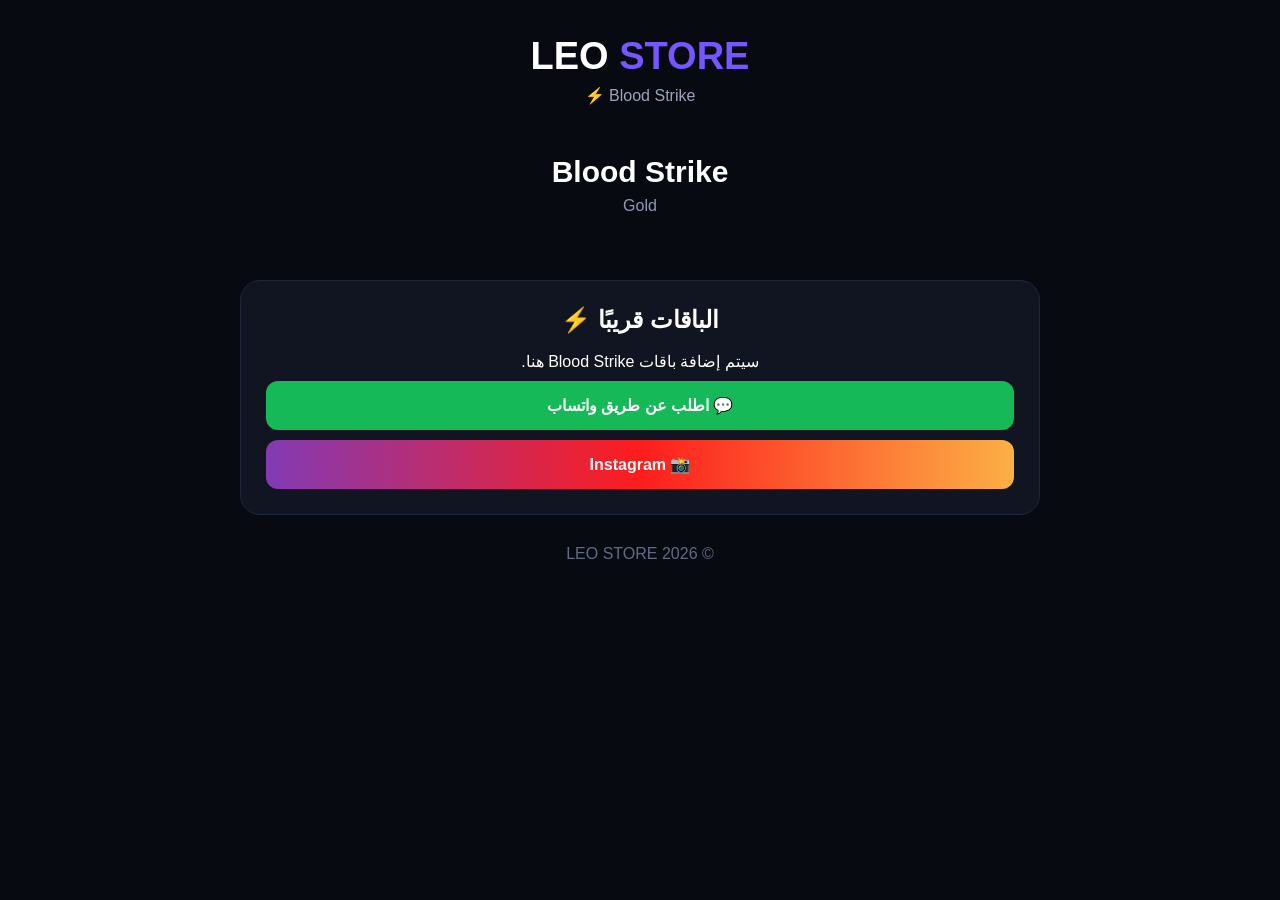
==== blood-strike.html @ f44fde8f "Add initial HTML structure for Blood Strike page" ====
<!DOCTYPE html>
<html lang="ar" dir="rtl">
<head>
<meta charset="UTF-8">
<meta name="viewport" content="width=device-width, initial-scale=1.0">
<title>Blood Strike | LEO STORE</title>
<link rel="stylesheet" href="style.css">
</head>

<body>

<header>
    <div class="logo">LEO <span>STORE</span></div>
    <p>Blood Strike ⚡</p>
</header>

<main>

<section class="hero">
    <h1>Blood Strike</h1>
    <p>Gold</p>
</section>

<section class="contact">
    <h2>الباقات قريبًا ⚡</h2>
    <p>سيتم إضافة باقات Blood Strike هنا.</p>

    <a class="whatsapp"
       href="https://wa.me/201108302815?text=مرحباً%20LEO%20STORE%20أريد%20شحن%20Blood%20Strike"
       target="_blank">
       💬 اطلب عن طريق واتساب
    </a>

    <a class="instagram"
       href="https://www.instagram.com/mohamedabdelazizx/"
       target="_blank">
       📸 Instagram
    </a>
</section>

</main>

<footer>© 2026 LEO STORE</footer>

</body>
</html>
---- style.css ----
* {
    box-sizing: border-box;
    margin: 0;
    padding: 0;
}

body {
    font-family: Arial, Tahoma, sans-serif;
    background: #080a12;
    color: white;
    min-height: 100vh;
}

a {
    text-decoration: none;
    color: white;
}

button {
    font-family: inherit;
}


/* HEADER */

header {
    text-align: center;
    padding: 35px 15px 20px;
}

.logo {
    font-size: 38px;
    font-weight: bold;
}

.logo span {
    color: #7657ff;
}

header p {
    color: #9da4bd;
    margin-top: 8px;
}


/* MAIN */

main {
    width: 92%;
    max-width: 800px;
    margin: auto;
}


/* HERO */

.hero {
    text-align: center;
    padding: 30px 0;
}

.hero h1 {
    font-size: 30px;
}

.hero p {
    color: #9299b3;
    margin-top: 8px;
}


/* GAMES */

.games {
    display: grid;
    grid-template-columns: repeat(3, 1fr);
    gap: 15px;
}

.game-card {
    background: #111522;
    border: 1px solid #20263a;
    border-radius: 20px;
    padding: 25px 15px;
    text-align: center;
    transition: 0.25s;
}

.game-card:hover {
    transform: translateY(-5px);
    border-color: #7657ff;
}

.game-icon {
    font-size: 45px;
    margin-bottom: 12px;
}

.game-card h2 {
    font-size: 19px;
}

.game-card p {
    color: #9299b3;
    margin: 7px 0 17px;
}

.game-card span {
    background: #7657ff;
    padding: 9px 12px;
    border-radius: 10px;
    font-size: 13px;
}


/* PAYMENT */

.payment {
    margin-top: 40px;
    background: #111522;
    border: 1px solid #20263a;
    border-radius: 20px;
    padding: 22px;
}

.payment h2 {
    text-align: center;
}

.payment > p {
    text-align: center;
    color: #9299b3;
    margin: 7px 0 20px;
}


.payment-card {
    width: 100%;
    display: flex;
    align-items: center;
    gap: 15px;

    padding: 13px;
    margin-top: 12px;

    background: #181c2b;
    border: 1px solid #292f43;
    border-radius: 15px;

    color: white;
    text-align: right;

    cursor: pointer;

    transition: 0.2s;
}

.payment-card:hover {
    transform: scale(1.01);
    border-color: #7657ff;
}

.payment-card:active {
    transform: scale(0.97);
}

.payment-card img {
    width: 55px;
    height: 55px;
    background: white;
    border-radius: 12px;
    padding: 5px;
}

.payment-card div {
    flex: 1;
}

.payment-card strong {
    display: block;
    font-size: 16px;
}

.payment-card small {
    color: #8f97b0;
    display: block;
    margin-top: 5px;
}

.payment-card b {
    color: #7657ff;
    font-size: 22px;
}


/* CONTACT */

.contact {
    margin-top: 35px;
    padding: 25px;
    background: #111522;
    border: 1px solid #20263a;
    border-radius: 20px;
    text-align: center;
}

.contact h2 {
    margin-bottom: 18px;
}

.whatsapp,
.instagram {
    display: block;
    padding: 15px;
    border-radius: 12px;
    margin-top: 10px;
    font-weight: bold;
    transition: 0.2s;
}

.whatsapp {
    background: #16b957;
}

.instagram {
    background: linear-gradient(90deg, #833ab4, #fd1d1d, #fcb045);
}

.whatsapp:hover,
.instagram:hover {
    transform: translateY(-2px);
}


/* POPUP */

.popup {
    position: fixed;
    inset: 0;

    background: rgba(0, 0, 0, 0.75);

    display: flex;
    justify-content: center;
    align-items: center;

    padding: 20px;

    opacity: 0;
    visibility: hidden;

    transition: 0.25s;

    z-index: 100;
}

.popup.active {
    opacity: 1;
    visibility: visible;
}

.popup-content {
    width: 100%;
    max-width: 380px;

    background: #111522;

    border: 1px solid #292f43;

    border-radius: 20px;

    padding: 25px;

    text-align: center;

    transform: scale(0.9);

    transition: 0.25s;
}

.popup.active .popup-content {
    transform: scale(1);
}

.popup-content > img {
    width: 70px;
    height: 70px;

    background: white;

    border-radius: 15px;

    padding: 5px;

    margin-bottom: 12px;
}

.popup-content p {
    color: #9299b3;
    margin: 10px 0 15px;
}

.close {
    position: absolute;

    margin-right: -5px;

    width: 35px;
    height: 35px;

    border: none;

    border-radius: 50%;

    background: #252a3b;

    color: white;

    font-size: 24px;

    cursor: pointer;
}

.number-box {
    display: flex;

    align-items: center;

    gap: 8px;

    background: #080a12;

    padding: 8px;

    border-radius: 12px;

    margin-bottom: 12px;
}

.number-box strong {
    flex: 1;
    direction: ltr;
    font-size: 18px;
}

.number-box button {
    background: #7657ff;
    color: white;

    border: none;

    padding: 9px 12px;

    border-radius: 9px;

    cursor: pointer;
}

.popup-whatsapp {
    display: block;

    background: #16b957;

    padding: 13px;

    border-radius: 11px;

    font-weight: bold;
}


/* FOOTER */

footer {
    text-align: center;

    color: #626a82;

    padding: 30px 15px;
}


/* MOBILE */

@media (max-width: 650px) {

    .games {
        grid-template-columns: 1fr;
    }

    .game-card {
        padding: 20px;
    }

    .logo {
        font-size: 34px;
    }

    .hero h1 {
        font-size: 27px;
    }
}
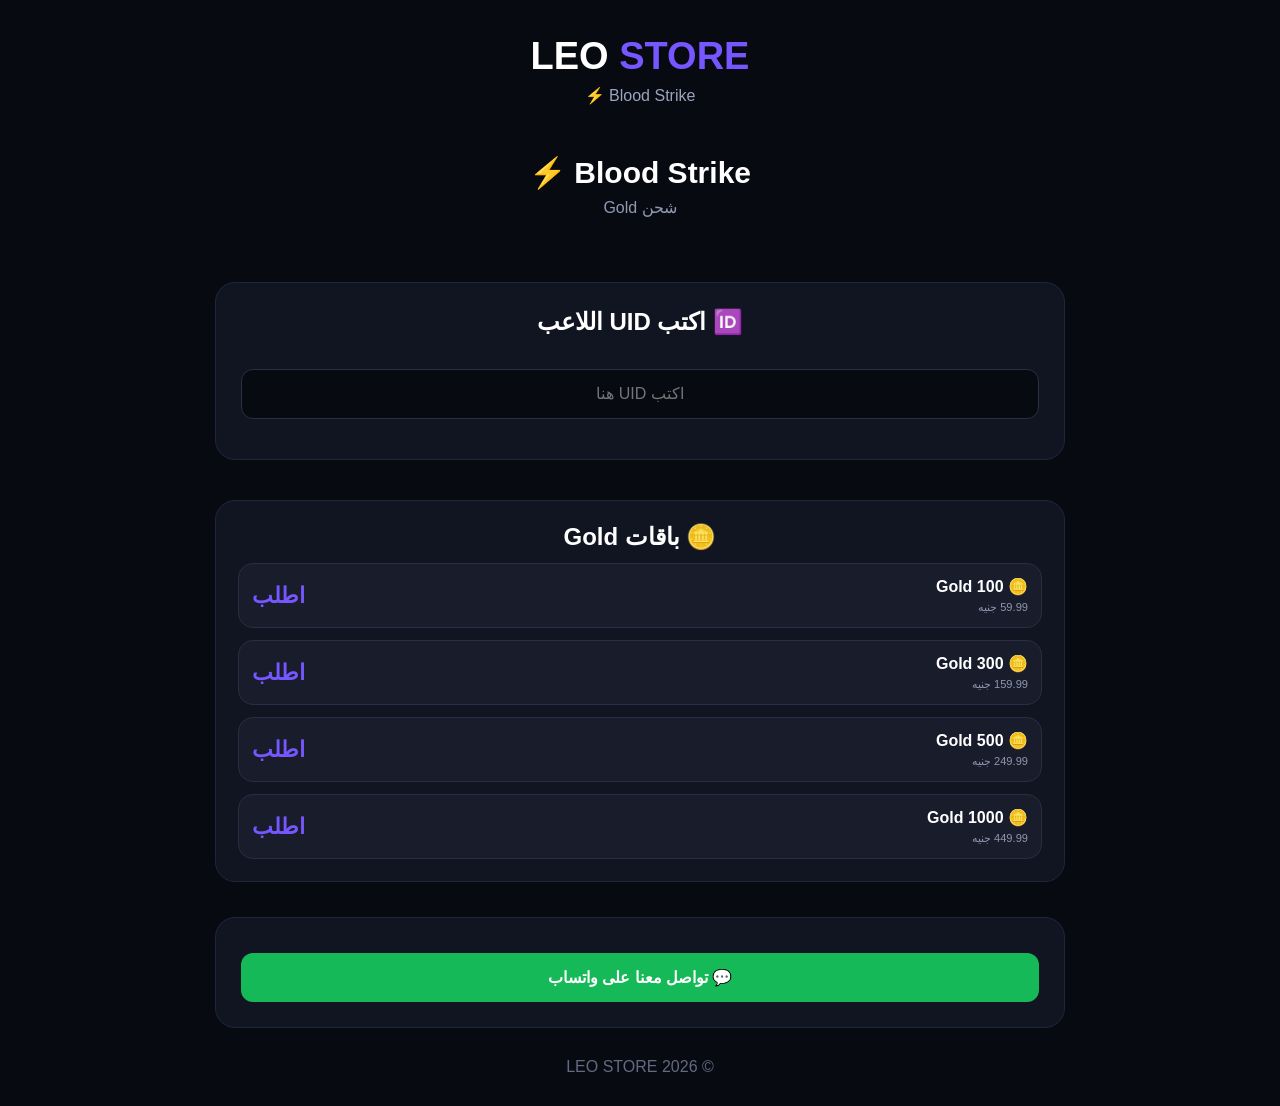
==== commit 31c1b22c: "Refactor blood-strike.html structure and content" ====
--- a/blood-strike.html
+++ b/blood-strike.html
@@ -1,46 +1,103 @@
-<!DOCTYPE html>
-<html lang="ar" dir="rtl">
+<!DOCTYPE html><html lang="ar" dir="rtl">
 <head>
-<meta charset="UTF-8">
-<meta name="viewport" content="width=device-width, initial-scale=1.0">
-<title>Blood Strike | LEO STORE</title>
-<link rel="stylesheet" href="style.css">
-</head>
-
-<body>
-
-<header>
+    <meta charset="UTF-8">
+    <meta name="viewport" content="width=device-width, initial-scale=1.0">
+    <title>Blood Strike | LEO STORE</title>
+    <link rel="stylesheet" href="style.css">
+</head><body><header>
     <div class="logo">LEO <span>STORE</span></div>
     <p>Blood Strike ⚡</p>
-</header>
+</header><main><section class="hero">
+    <h1>Blood Strike ⚡</h1>
+    <p>شحن Gold</p>
+</section><section class="contact"><h2>🆔 اكتب UID اللاعب</h2>
 
-<main>
+<input
+    id="playerId"
+    type="text"
+    inputmode="numeric"
+    placeholder="اكتب UID هنا"
+    style="width:100%;padding:15px;margin:15px 0;border-radius:12px;border:1px solid #292f43;background:#080a12;color:white;font-size:16px;text-align:center;"
+>
 
-<section class="hero">
-    <h1>Blood Strike</h1>
-    <p>Gold</p>
-</section>
+</section><section class="payment"><h2>🪙 باقات Gold</h2>
 
-<section class="contact">
-    <h2>الباقات قريبًا ⚡</h2>
-    <p>سيتم إضافة باقات Blood Strike هنا.</p>
+<button class="payment-card" onclick="orderGame('Blood Strike','100 Gold','59.99')">
+    <div>
+        <strong>🪙 100 Gold</strong>
+        <small>59.99 جنيه</small>
+    </div>
+    <b>اطلب</b>
+</button>
 
-    <a class="whatsapp"
-       href="https://wa.me/201108302815?text=مرحباً%20LEO%20STORE%20أريد%20شحن%20Blood%20Strike"
-       target="_blank">
-       💬 اطلب عن طريق واتساب
-    </a>
+<button class="payment-card" onclick="orderGame('Blood Strike','300 Gold','159.99')">
+    <div>
+        <strong>🪙 300 Gold</strong>
+        <small>159.99 جنيه</small>
+    </div>
+    <b>اطلب</b>
+</button>
 
-    <a class="instagram"
-       href="https://www.instagram.com/mohamedabdelazizx/"
-       target="_blank">
-       📸 Instagram
-    </a>
-</section>
+<button class="payment-card" onclick="orderGame('Blood Strike','500 Gold','249.99')">
+    <div>
+        <strong>🪙 500 Gold</strong>
+        <small>249.99 جنيه</small>
+    </div>
+    <b>اطلب</b>
+</button>
 
-</main>
+<button class="payment-card" onclick="orderGame('Blood Strike','1000 Gold','449.99')">
+    <div>
+        <strong>🪙 1000 Gold</strong>
+        <small>449.99 جنيه</small>
+    </div>
+    <b>اطلب</b>
+</button>
 
-<footer>© 2026 LEO STORE</footer>
+</section><section class="contact"><a
+    class="whatsapp"
+    href="https://wa.me/201108302815?text=مرحباً%20LEO%20STORE%20أريد%20شحن%20Blood%20Strike"
+    target="_blank">
+    💬 تواصل معنا على واتساب
+</a>
 
-</body>
+</section></main><footer>
+    © 2026 LEO STORE
+</footer><script>
+
+function orderGame(game, product, price) {
+
+    const playerId =
+        document.getElementById("playerId").value.trim();
+
+    if (playerId === "") {
+
+        alert("من فضلك اكتب UID أولاً.");
+
+        document.getElementById("playerId").focus();
+
+        return;
+    }
+
+    const message =
+`مرحباً LEO STORE 👋
+
+🎮 اللعبة: ${game}
+
+📦 الباقة: ${product}
+
+💰 السعر: ${price} جنيه
+
+🆔 UID: ${playerId}
+
+أريد طلب هذه الباقة.`;
+
+    const url =
+        "https://wa.me/201108302815?text=" +
+        encodeURIComponent(message);
+
+    window.open(url, "_blank");
+}
+
+</script></body>
 </html>
--- a/style.css
+++ b/style.css
@@ -1,402 +1,347 @@
 * {
-    box-sizing: border-box;
-    margin: 0;
-    padding: 0;
-}
+  box-sizing: border-box;
+  margin: 0;
+  padding: 0;
+  }
 
 body {
-    font-family: Arial, Tahoma, sans-serif;
-    background: #080a12;
-    color: white;
-    min-height: 100vh;
+font-family: Arial, Tahoma, sans-serif;
+background: #080a12;
+color: white;
+min-height: 100vh;
 }
 
 a {
-    text-decoration: none;
-    color: white;
+text-decoration: none;
+color: white;
 }
 
 button {
-    font-family: inherit;
-}
-
+font-family: inherit;
+}
 
 /* HEADER */
 
 header {
-    text-align: center;
-    padding: 35px 15px 20px;
+text-align: center;
+padding: 35px 15px 20px;
 }
 
 .logo {
-    font-size: 38px;
-    font-weight: bold;
+font-size: 38px;
+font-weight: bold;
 }
 
 .logo span {
-    color: #7657ff;
+color: #7657ff;
 }
 
 header p {
-    color: #9da4bd;
-    margin-top: 8px;
-}
-
+color: #9da4bd;
+margin-top: 8px;
+}
 
 /* MAIN */
 
 main {
-    width: 92%;
-    max-width: 800px;
-    margin: auto;
-}
-
+width: 92%;
+max-width: 850px;
+margin: auto;
+}
 
 /* HERO */
 
 .hero {
-    text-align: center;
-    padding: 30px 0;
+text-align: center;
+padding: 30px 0;
 }
 
 .hero h1 {
-    font-size: 30px;
+font-size: 30px;
 }
 
 .hero p {
-    color: #9299b3;
-    margin-top: 8px;
-}
-
+color: #9299b3;
+margin-top: 8px;
+}
 
 /* GAMES */
 
 .games {
-    display: grid;
-    grid-template-columns: repeat(3, 1fr);
-    gap: 15px;
+display: grid;
+grid-template-columns: repeat(3, 1fr);
+gap: 15px;
 }
 
 .game-card {
-    background: #111522;
-    border: 1px solid #20263a;
-    border-radius: 20px;
-    padding: 25px 15px;
-    text-align: center;
-    transition: 0.25s;
+background: #111522;
+border: 1px solid #20263a;
+border-radius: 20px;
+padding: 18px;
+text-align: center;
+transition: 0.25s;
 }
 
 .game-card:hover {
-    transform: translateY(-5px);
-    border-color: #7657ff;
-}
-
-.game-icon {
-    font-size: 45px;
-    margin-bottom: 12px;
+transform: translateY(-5px);
+border-color: #7657ff;
+}
+
+.game-image {
+height: 130px;
+border-radius: 15px;
+display: flex;
+align-items: center;
+justify-content: center;
+font-size: 60px;
+margin-bottom: 15px;
+}
+
+.fire {
+background: linear-gradient(135deg, #ff512f, #dd2476);
+}
+
+.pubg {
+background: linear-gradient(135deg, #e5b100, #5c3b00);
+}
+
+.blood {
+background: linear-gradient(135deg, #4717a8, #111);
 }
 
 .game-card h2 {
-    font-size: 19px;
+font-size: 19px;
 }
 
 .game-card p {
-    color: #9299b3;
-    margin: 7px 0 17px;
+color: #9299b3;
+margin: 7px 0 17px;
 }
 
 .game-card span {
-    background: #7657ff;
-    padding: 9px 12px;
-    border-radius: 10px;
-    font-size: 13px;
-}
-
+display: inline-block;
+background: #7657ff;
+padding: 9px 12px;
+border-radius: 10px;
+font-size: 13px;
+}
 
 /* PAYMENT */
 
 .payment {
-    margin-top: 40px;
-    background: #111522;
-    border: 1px solid #20263a;
-    border-radius: 20px;
-    padding: 22px;
+margin-top: 40px;
+background: #111522;
+border: 1px solid #20263a;
+border-radius: 20px;
+padding: 22px;
 }
 
 .payment h2 {
-    text-align: center;
+text-align: center;
 }
 
 .payment > p {
-    text-align: center;
-    color: #9299b3;
-    margin: 7px 0 20px;
-}
-
+text-align: center;
+color: #9299b3;
+margin: 7px 0 20px;
+}
 
 .payment-card {
-    width: 100%;
-    display: flex;
-    align-items: center;
-    gap: 15px;
-
-    padding: 13px;
-    margin-top: 12px;
-
-    background: #181c2b;
-    border: 1px solid #292f43;
-    border-radius: 15px;
-
-    color: white;
-    text-align: right;
-
-    cursor: pointer;
-
-    transition: 0.2s;
+width: 100%;
+display: flex;
+align-items: center;
+gap: 15px;
+padding: 13px;
+margin-top: 12px;
+background: #181c2b;
+border: 1px solid #292f43;
+border-radius: 15px;
+color: white;
+text-align: right;
+cursor: pointer;
+transition: 0.2s;
 }
 
 .payment-card:hover {
-    transform: scale(1.01);
-    border-color: #7657ff;
-}
-
-.payment-card:active {
-    transform: scale(0.97);
+border-color: #7657ff;
 }
 
 .payment-card img {
-    width: 55px;
-    height: 55px;
-    background: white;
-    border-radius: 12px;
-    padding: 5px;
+width: 55px;
+height: 55px;
+background: white;
+border-radius: 12px;
+padding: 5px;
 }
 
 .payment-card div {
-    flex: 1;
+flex: 1;
 }
 
 .payment-card strong {
-    display: block;
-    font-size: 16px;
+display: block;
+font-size: 16px;
 }
 
 .payment-card small {
-    color: #8f97b0;
-    display: block;
-    margin-top: 5px;
+color: #8f97b0;
+display: block;
+margin-top: 5px;
 }
 
 .payment-card b {
-    color: #7657ff;
-    font-size: 22px;
-}
-
+color: #7657ff;
+font-size: 22px;
+}
 
 /* CONTACT */
 
 .contact {
-    margin-top: 35px;
-    padding: 25px;
-    background: #111522;
-    border: 1px solid #20263a;
-    border-radius: 20px;
-    text-align: center;
+margin-top: 35px;
+padding: 25px;
+background: #111522;
+border: 1px solid #20263a;
+border-radius: 20px;
+text-align: center;
 }
 
 .contact h2 {
-    margin-bottom: 18px;
+margin-bottom: 18px;
 }
 
 .whatsapp,
 .instagram {
-    display: block;
-    padding: 15px;
-    border-radius: 12px;
-    margin-top: 10px;
-    font-weight: bold;
-    transition: 0.2s;
+display: block;
+padding: 15px;
+border-radius: 12px;
+margin-top: 10px;
+font-weight: bold;
 }
 
 .whatsapp {
-    background: #16b957;
+background: #16b957;
 }
 
 .instagram {
-    background: linear-gradient(90deg, #833ab4, #fd1d1d, #fcb045);
-}
-
-.whatsapp:hover,
-.instagram:hover {
-    transform: translateY(-2px);
-}
-
+background: linear-gradient(90deg, #833ab4, #fd1d1d, #fcb045);
+}
 
 /* POPUP */
 
 .popup {
-    position: fixed;
-    inset: 0;
-
-    background: rgba(0, 0, 0, 0.75);
-
-    display: flex;
-    justify-content: center;
-    align-items: center;
-
-    padding: 20px;
-
-    opacity: 0;
-    visibility: hidden;
-
-    transition: 0.25s;
-
-    z-index: 100;
+position: fixed;
+inset: 0;
+background: rgba(0, 0, 0, 0.75);
+display: flex;
+justify-content: center;
+align-items: center;
+padding: 20px;
+opacity: 0;
+visibility: hidden;
+transition: 0.25s;
+z-index: 100;
 }
 
 .popup.active {
-    opacity: 1;
-    visibility: visible;
+opacity: 1;
+visibility: visible;
 }
 
 .popup-content {
-    width: 100%;
-    max-width: 380px;
-
-    background: #111522;
-
-    border: 1px solid #292f43;
-
-    border-radius: 20px;
-
-    padding: 25px;
-
-    text-align: center;
-
-    transform: scale(0.9);
-
-    transition: 0.25s;
-}
-
-.popup.active .popup-content {
-    transform: scale(1);
+width: 100%;
+max-width: 380px;
+background: #111522;
+border: 1px solid #292f43;
+border-radius: 20px;
+padding: 25px;
+text-align: center;
 }
 
 .popup-content > img {
-    width: 70px;
-    height: 70px;
-
-    background: white;
-
-    border-radius: 15px;
-
-    padding: 5px;
-
-    margin-bottom: 12px;
+width: 70px;
+height: 70px;
+background: white;
+border-radius: 15px;
+padding: 5px;
+margin-bottom: 12px;
 }
 
 .popup-content p {
-    color: #9299b3;
-    margin: 10px 0 15px;
+color: #9299b3;
+margin: 10px 0 15px;
 }
 
 .close {
-    position: absolute;
-
-    margin-right: -5px;
-
-    width: 35px;
-    height: 35px;
-
-    border: none;
-
-    border-radius: 50%;
-
-    background: #252a3b;
-
-    color: white;
-
-    font-size: 24px;
-
-    cursor: pointer;
+float: left;
+width: 35px;
+height: 35px;
+border: none;
+border-radius: 50%;
+background: #252a3b;
+color: white;
+font-size: 24px;
+cursor: pointer;
 }
 
 .number-box {
-    display: flex;
-
-    align-items: center;
-
-    gap: 8px;
-
-    background: #080a12;
-
-    padding: 8px;
-
-    border-radius: 12px;
-
-    margin-bottom: 12px;
+display: flex;
+align-items: center;
+gap: 8px;
+background: #080a12;
+padding: 8px;
+border-radius: 12px;
+margin-bottom: 12px;
 }
 
 .number-box strong {
-    flex: 1;
-    direction: ltr;
-    font-size: 18px;
+flex: 1;
+direction: ltr;
+font-size: 18px;
 }
 
 .number-box button {
-    background: #7657ff;
-    color: white;
-
-    border: none;
-
-    padding: 9px 12px;
-
-    border-radius: 9px;
-
-    cursor: pointer;
+background: #7657ff;
+color: white;
+border: none;
+padding: 9px 12px;
+border-radius: 9px;
+cursor: pointer;
 }
 
 .popup-whatsapp {
-    display: block;
-
-    background: #16b957;
-
-    padding: 13px;
-
-    border-radius: 11px;
-
-    font-weight: bold;
-}
-
+display: block;
+background: #16b957;
+padding: 13px;
+border-radius: 11px;
+font-weight: bold;
+}
 
 /* FOOTER */
 
 footer {
-    text-align: center;
-
-    color: #626a82;
-
-    padding: 30px 15px;
-}
-
+text-align: center;
+color: #626a82;
+padding: 30px 15px;
+}
 
 /* MOBILE */
 
 @media (max-width: 650px) {
 
-    .games {
-        grid-template-columns: 1fr;
-    }
-
-    .game-card {
-        padding: 20px;
-    }
-
-    .logo {
-        font-size: 34px;
-    }
-
-    .hero h1 {
-        font-size: 27px;
-    }
-}
+.games {
+    grid-template-columns: 1fr;
+}
+
+.game-image {
+    height: 150px;
+}
+
+.logo {
+    font-size: 34px;
+}
+
+.hero h1 {
+    font-size: 27px;
+}
+
+}
